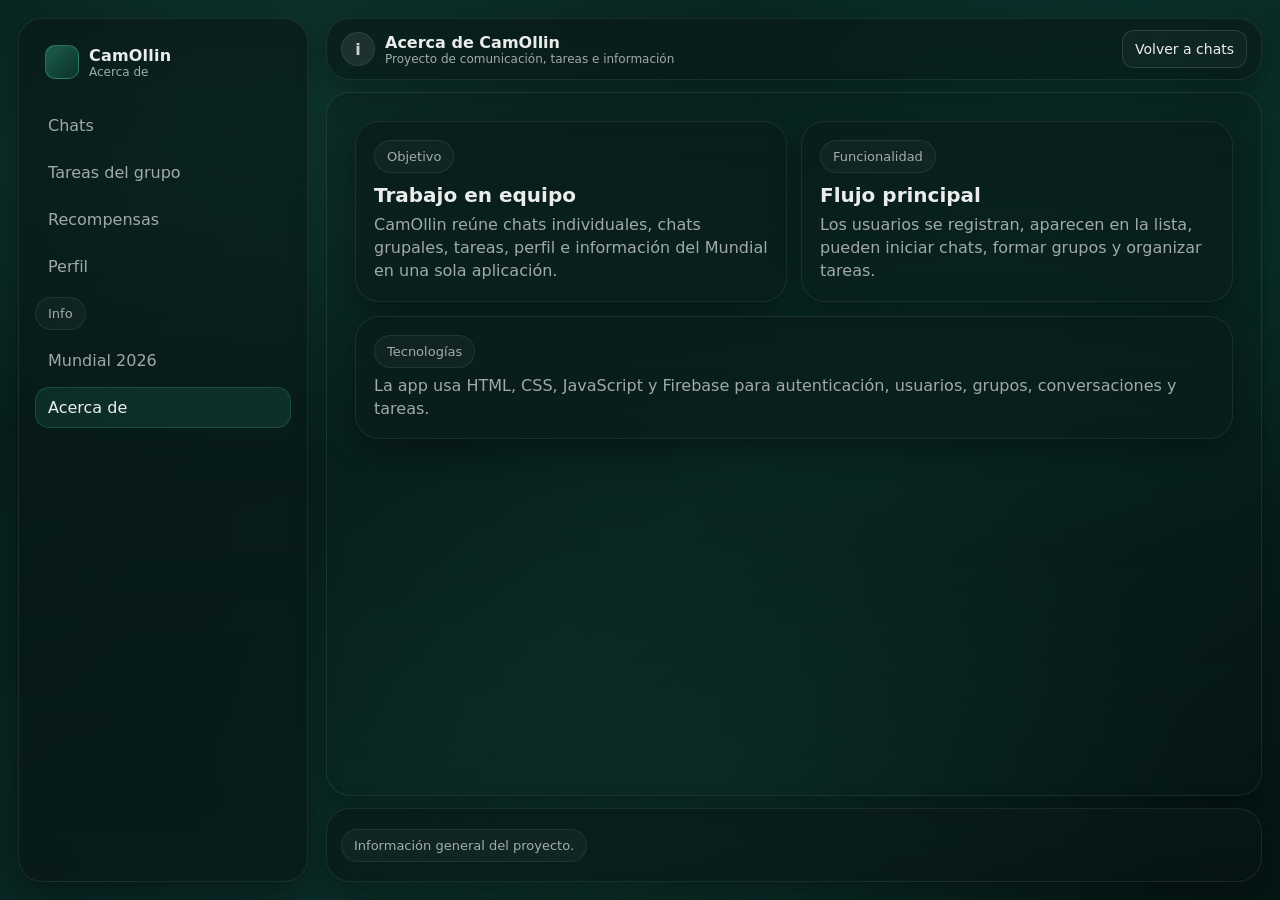
==== acerca-de.html @ 1307e2e8 "cambios y separacion d ventanas" ====
<!doctype html>
<html lang="es">
<head>
  <meta charset="utf-8" />
  <meta name="viewport" content="width=device-width,initial-scale=1" />
  <link rel="stylesheet" href="styles.css" />
  <title>Acerca de</title>
</head>
<body>
<div class="app">
  <aside class="sidebar">
    <div class="brand"><div class="logo"></div><div><b>CamOllin</b><div style="font-size:12px;color:var(--muted);">Acerca de</div></div></div>
    <nav class="nav">
      <a href="dashboard.html">Chats</a>
      <a href="tareas-grupo.html">Tareas del grupo</a>
      <a href="recompensas.html">Recompensas</a>
      <a href="perfil.html">Perfil</a>
    </nav>
    <div class="sideSection">
      <div class="pill">Info</div>
      <nav class="nav">
        <a href="mundial.html">Mundial 2026</a>
        <a class="active" href="acerca-de.html">Acerca de</a>
      </nav>
    </div>
  </aside>

  <main class="main">
    <header class="topbar">
      <div class="left"><div class="avatar">i</div><div><div class="title">Acerca de CamOllin</div><div class="sub">Proyecto de comunicación, tareas e información</div></div></div>
      <div class="right"><a class="btn small" href="dashboard.html">Volver a chats</a></div>
    </header>

    <section class="stage">
      <div class="container">
        <div class="grid2">
          <div class="card pad">
            <div class="pill">Objetivo</div>
            <h2 class="h2" style="margin-top:10px;">Trabajo en equipo</h2>
            <p class="p">CamOllin reúne chats individuales, chats grupales, tareas, perfil e información del Mundial en una sola aplicación.</p>
          </div>
          <div class="card pad">
            <div class="pill">Funcionalidad</div>
            <h2 class="h2" style="margin-top:10px;">Flujo principal</h2>
            <p class="p">Los usuarios se registran, aparecen en la lista, pueden iniciar chats, formar grupos y organizar tareas.</p>
          </div>
        </div>

        <div class="card pad" style="margin-top:14px;">
          <div class="pill">Tecnologías</div>
          <p class="p">La app usa HTML, CSS, JavaScript y Firebase para autenticación, usuarios, grupos, conversaciones y tareas.</p>
        </div>
      </div>
    </section>

    <footer class="composer">
      <div class="pill">Información general del proyecto.</div>
    </footer>
  </main>
</div>
</body>
</html>
---- styles.css ----
:root{
  --bg0:#051a18;
  --bg1:#0a2b26;
  --bg2:#041514;

  --panel:rgba(9, 28, 26, .78);
  --panel2:rgba(9, 28, 26, .62);
  --stroke:rgba(255,255,255,.08);
  --stroke2:rgba(255,255,255,.12);

  --text:rgba(255,255,255,.92);
  --muted:rgba(255,255,255,.62);
  --muted2:rgba(255,255,255,.42);

  --accent:#45d6ad;
  --accent2:#1bbd93;
  --danger:#ff6b6b;
  --warn:#ffd166;

  --shadow:0 18px 50px rgba(0,0,0,.45);
  --shadow2:0 10px 30px rgba(0,0,0,.35);

  --r12:12px;
  --r16:16px;
  --r20:20px;
  --r24:24px;

  --gap:14px;
  --max:1200px;
}

*{box-sizing:border-box}
html,body{height:100%}
body{
  margin:0;
  font-family: ui-sans-serif, system-ui, -apple-system, Segoe UI, Roboto, Arial, "Noto Sans", "Helvetica Neue", sans-serif;
  color:var(--text);
  background:
    radial-gradient(900px 550px at 20% 15%, rgba(69,214,173,.16), transparent 60%),
    radial-gradient(900px 550px at 80% 25%, rgba(27,189,147,.12), transparent 60%),
    radial-gradient(900px 650px at 55% 85%, rgba(69,214,173,.08), transparent 55%),
    linear-gradient(135deg, var(--bg0), var(--bg1) 55%, var(--bg2));
}

a{color:inherit; text-decoration:none}
a:hover{opacity:.95}

.container{max-width:var(--max); margin:0 auto; padding:28px}

.card{
  background:linear-gradient(180deg, var(--panel), var(--panel2));
  border:1px solid var(--stroke);
  border-radius:var(--r24);
  box-shadow:var(--shadow2);
  backdrop-filter: blur(10px);
}
.card.pad{padding:18px}

.pill{
  display:inline-flex; align-items:center; gap:8px;
  padding:8px 12px; border-radius:999px;
  border:1px solid var(--stroke);
  background:rgba(255,255,255,.03);
  color:var(--muted);
  font-size:13px;
}

.h1{font-size:34px; line-height:1.1; margin:0}
.h2{font-size:20px; margin:0}
.p{margin:6px 0 0; color:var(--muted); line-height:1.45}

.btn{
  display:inline-flex; align-items:center; justify-content:center; gap:10px;
  height:44px; padding:0 16px;
  border-radius:14px;
  border:1px solid var(--stroke2);
  background:rgba(255,255,255,.03);
  color:var(--text);
  cursor:pointer;
}
.btn:hover{border-color:rgba(255,255,255,.18)}
.btn.primary{
  background:linear-gradient(135deg, rgba(69,214,173,.22), rgba(27,189,147,.12));
  border-color:rgba(69,214,173,.35);
}
.btn.ghost{background:transparent}
.btn.danger{border-color:rgba(255,107,107,.35); background:rgba(255,107,107,.08)}
.btn.small{height:38px; border-radius:12px; padding:0 12px; font-size:14px}
.btn.disabled{opacity:.45; pointer-events:none}

.input, .select, .textarea{
  width:100%;
  background:rgba(255,255,255,.03);
  border:1px solid var(--stroke);
  border-radius:14px;
  padding:12px 12px;
  color:var(--text);
  outline:none;
}
.textarea{min-height:110px; resize:vertical}
.input:focus,.select:focus,.textarea:focus{
  border-color:rgba(69,214,173,.35);
  box-shadow:0 0 0 4px rgba(69,214,173,.08);
}

.grid2{display:grid; grid-template-columns:1fr 1fr; gap:14px}
.grid3{display:grid; grid-template-columns:repeat(3,1fr); gap:14px}
@media (max-width: 900px){
  .grid2,.grid3{grid-template-columns:1fr}
}

/* ===== App Layout (sidebar + main) ===== */
.app{
  height:100vh;
  display:grid;
  grid-template-columns: 290px 1fr;
  gap:18px;
  padding:18px;
}
@media (max-width: 1000px){
  .app{grid-template-columns:1fr; height:auto; min-height:100vh}
  .main{min-height:72vh}
}

.sidebar{
  padding:16px;
  border-radius:var(--r24);
  background:linear-gradient(180deg, rgba(8,25,23,.72), rgba(6,18,17,.55));
  border:1px solid var(--stroke);
  box-shadow:var(--shadow2);
}
.brand{
  display:flex; align-items:center; gap:10px;
  padding:10px 10px 16px;
}
.logo{
  width:34px; height:34px; border-radius:10px;
  background:linear-gradient(135deg, rgba(69,214,173,.35), rgba(27,189,147,.12));
  border:1px solid rgba(69,214,173,.35);
}
.brand b{letter-spacing:.2px}
.sideSection{margin-top:10px}
.nav{
  display:flex; flex-direction:column; gap:6px;
  margin-top:10px;
}
.nav a{
  display:flex; align-items:center; justify-content:space-between;
  padding:10px 12px;
  border-radius:14px;
  border:1px solid transparent;
  color:var(--muted);
}
.nav a:hover{background:rgba(255,255,255,.03); color:var(--text)}
.nav a.active{
  background:rgba(69,214,173,.10);
  border-color:rgba(69,214,173,.18);
  color:var(--text);
}

.list{
  margin-top:12px;
  display:flex; flex-direction:column; gap:8px;
  max-height:56vh; overflow:auto; padding-right:4px;
}
.list::-webkit-scrollbar{width:8px}
.list::-webkit-scrollbar-thumb{background:rgba(255,255,255,.08); border-radius:999px}
.list.compact{max-height:30vh}
.item{
  display:flex; gap:10px; align-items:center;
  padding:10px;
  border-radius:16px;
  border:1px solid transparent;
  color:var(--muted);
}
.item:hover{background:rgba(255,255,255,.03); color:var(--text)}
.item.active{
  background:rgba(69,214,173,.10);
  border-color:rgba(69,214,173,.18);
  color:var(--text);
}
.avatar{
  width:34px; height:34px; border-radius:999px;
  background:rgba(255,255,255,.08);
  border:1px solid var(--stroke);
  display:grid; place-items:center;
  font-weight:700; color:rgba(255,255,255,.78);
}
.item .meta{font-size:12px; color:var(--muted2)}
.item .name{font-weight:650; color:var(--text); font-size:14px}
.itemText{min-width:0}
.mutedBlock,.emptyState{
  color:var(--muted);
  padding:18px;
  text-align:center;
}
.withStatus{position:relative}
.statusDot{
  width:10px;
  height:10px;
  border-radius:999px;
  background:var(--muted2);
  border:2px solid #08201d;
  position:absolute;
  right:-1px;
  bottom:-1px;
}
.statusDot.online{
  background:var(--accent);
  box-shadow:0 0 0 4px rgba(69,214,173,.12);
}
.stackList{
  margin-top:12px;
  display:grid;
  gap:8px;
  max-height:360px;
  overflow:auto;
}
.checkRow{
  display:flex;
  align-items:center;
  gap:10px;
  padding:10px;
  border:1px solid var(--stroke);
  border-radius:14px;
  color:var(--muted);
}
.checkRow small{color:var(--muted2)}
.item.bordered{
  border:1px solid var(--stroke);
  margin-top:10px;
}
.compactSelect{
  width:auto;
  min-width:180px;
  height:38px;
  padding:0 10px;
}
.videoStage{
  position:relative;
  display:grid;
  place-items:center;
  min-height:0;
}
.remoteVideo{
  width:100%;
  height:100%;
  display:grid;
  place-items:center;
  color:var(--muted);
  background:rgba(0,0,0,.24);
}
.localVideo{
  position:absolute;
  right:18px;
  bottom:18px;
  width:min(260px, 36vw);
  aspect-ratio:16/10;
  object-fit:cover;
  border:1px solid var(--stroke2);
  border-radius:16px;
  background:rgba(255,255,255,.04);
  box-shadow:var(--shadow2);
}
.worldHero{
  min-height:220px;
  display:flex;
  align-items:flex-end;
  background:
    linear-gradient(90deg, rgba(4,21,20,.76), rgba(4,21,20,.22)),
    radial-gradient(700px 260px at 80% 20%, rgba(69,214,173,.24), transparent 60%),
    linear-gradient(135deg, rgba(14,111,84,.72), rgba(8,42,38,.84));
  overflow:hidden;
}

.main{
  display:grid;
  grid-template-rows: 62px 1fr 74px;
  gap:12px;
  min-width:0;
}

.topbar{
  display:flex; align-items:center; justify-content:space-between;
  padding:12px 14px;
  border-radius:var(--r24);
  background:linear-gradient(180deg, rgba(8,25,23,.72), rgba(6,18,17,.55));
  border:1px solid var(--stroke);
  box-shadow:var(--shadow2);
}
.topbar .left{display:flex; align-items:center; gap:10px}
.topbar .title{font-weight:750}
.topbar .sub{font-size:12px; color:var(--muted)}
.topbar .right{display:flex; align-items:center; gap:10px}

.stage{
  border-radius:var(--r24);
  background:linear-gradient(180deg, rgba(8,25,23,.45), rgba(6,18,17,.25));
  border:1px solid var(--stroke);
  box-shadow:var(--shadow2);
  overflow:hidden;
  min-height:0;
}

/* Chat view */
.chatWrap{
  height:100%;
  display:grid;
  grid-template-rows: 1fr;
}
.messages{
  padding:16px;
  overflow:auto;
}
.messages::-webkit-scrollbar{width:8px}
.messages::-webkit-scrollbar-thumb{background:rgba(255,255,255,.08); border-radius:999px}

.msg{
  max-width: 72%;
  margin: 10px 0;
  padding:10px 12px;
  border-radius: 18px;
  border:1px solid var(--stroke);
  background: rgba(12, 34, 32, .75);
}
.msg.mine{
  margin-left:auto;
  background: rgba(28, 89, 68, .82);
  border-color: rgba(69,214,173,.18);
}
.msg.theirs{
  background: var(--bubble, rgba(42,42,42,.86));
  border-color: rgba(255,255,255,.10);
}
.msg.groupMsg.theirs .who{color:rgba(255,255,255,.84)}
.msg .who{font-size:12px; color:rgba(69,214,173,.85); font-weight:650}
.msg .time{font-size:12px; color:var(--muted2); margin-left:8px}
.msg .text{margin-top:6px; color:var(--text); line-height:1.35}
.msg .metaRow{display:flex; align-items:center; justify-content:space-between; gap:10px}

.composer{
  display:flex; align-items:center; gap:10px;
  padding:12px 14px;
  border-radius:var(--r24);
  background:linear-gradient(180deg, rgba(8,25,23,.72), rgba(6,18,17,.55));
  border:1px solid var(--stroke);
  box-shadow:var(--shadow2);
}
.composer .box{
  flex:1;
  display:flex; align-items:center; gap:10px;
  padding:10px 12px;
  border:1px solid var(--stroke);
  border-radius:18px;
  background:rgba(255,255,255,.03);
}
.iconBtn{
  width:36px; height:36px; border-radius:12px;
  border:1px solid var(--stroke);
  background:rgba(255,255,255,.02);
  display:grid; place-items:center;
  cursor:pointer;
}
.iconBtn:hover{border-color:rgba(255,255,255,.18)}
.composer input{
  flex:1;
  border:none;
  background:transparent;
  color:var(--text);
  outline:none;
  font-size:15px;
}
kbd{
  font-size:11px;
  color:var(--muted2);
  border:1px solid var(--stroke);
  border-bottom-color:rgba(255,255,255,.18);
  padding:2px 6px;
  border-radius:8px;
  background:rgba(255,255,255,.02);
}

/* Auth pages */
.auth{
  min-height:100vh;
  display:grid;
  place-items:center;
  padding:28px;
}
.authCard{
  width:min(920px, 100%);
  display:grid;
  grid-template-columns: 1.1fr .9fr;
  gap:16px;
  padding:16px;
}
@media (max-width: 900px){
  .authCard{grid-template-columns:1fr}
}
.hero{
  padding:18px;
  border-radius:var(--r24);
  border:1px solid var(--stroke);
  background:
    radial-gradient(700px 420px at 25% 20%, rgba(69,214,173,.20), transparent 60%),
    radial-gradient(700px 520px at 80% 70%, rgba(27,189,147,.12), transparent 60%),
    rgba(255,255,255,.02);
}
.form{
  padding:18px;
  border-radius:var(--r24);
  border:1px solid var(--stroke);
  background:rgba(255,255,255,.02);
}
.form .row{display:grid; grid-template-columns:1fr 1fr; gap:12px}
@media (max-width: 900px){ .form .row{grid-template-columns:1fr} }
.help{font-size:13px; color:var(--muted); margin-top:10px}
.smallLinks{display:flex; gap:10px; flex-wrap:wrap; margin-top:10px}
.badgeDot{
  width:8px; height:8px; border-radius:999px;
  background:var(--accent);
  box-shadow:0 0 0 4px rgba(69,214,173,.10);
}
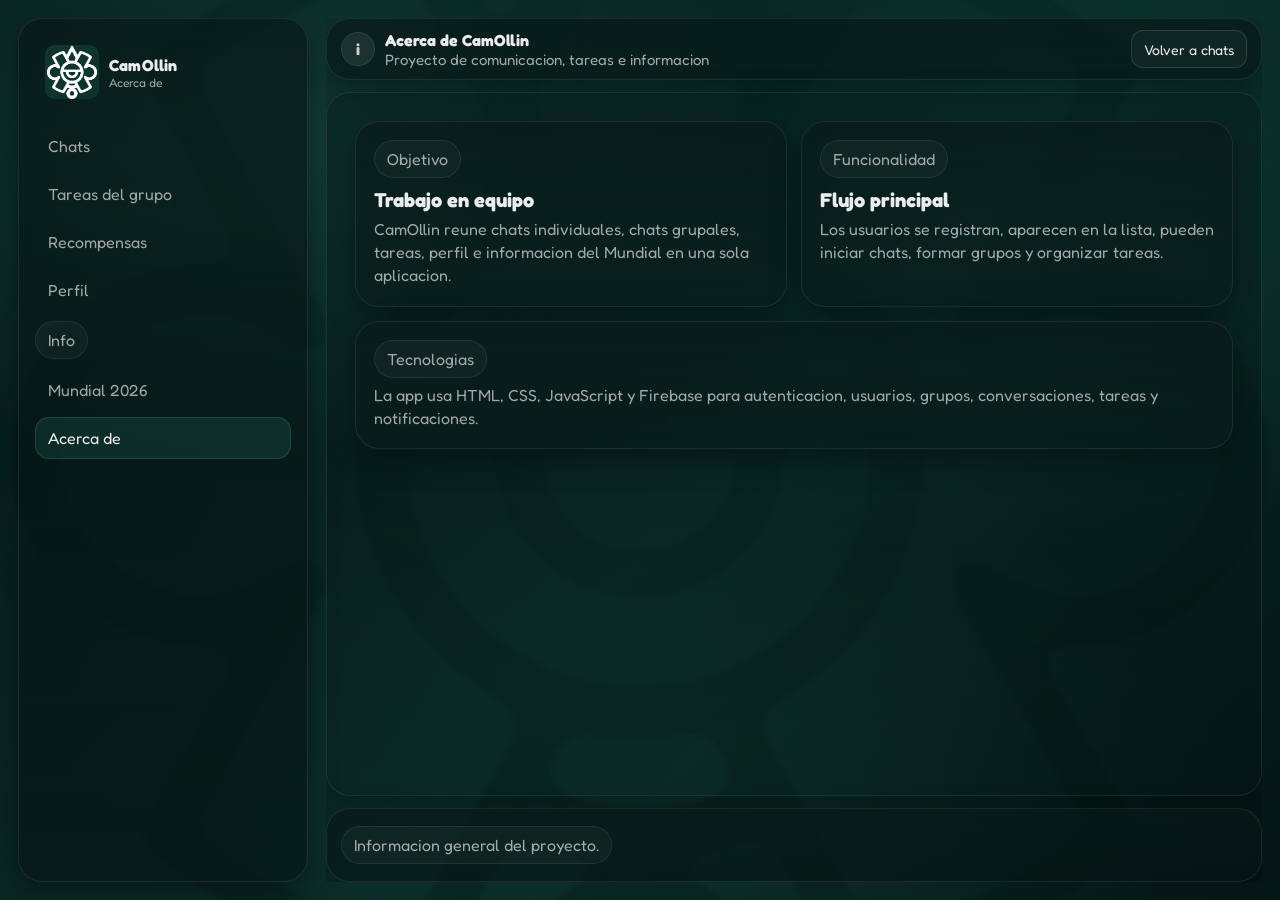
==== commit 59d94ccf: "notificaciones" ====
--- a/acerca-de.html
+++ b/acerca-de.html
@@ -27,17 +27,17 @@
 
   <main class="main">
     <header class="topbar">
-      <div class="left"><div class="avatar">i</div><div><div class="title">Acerca de CamOllin</div><div class="sub">Proyecto de comunicación, tareas e información</div></div></div>
+      <div class="left"><div class="avatar">i</div><div><div class="title">Acerca de CamOllin</div><div class="sub">Proyecto de comunicacion, tareas e informacion</div></div></div>
       <div class="right"><a class="btn small" href="dashboard.html">Volver a chats</a></div>
     </header>
 
-    <section class="stage">
+    <section class="stage scrollStage">
       <div class="container">
         <div class="grid2">
           <div class="card pad">
             <div class="pill">Objetivo</div>
             <h2 class="h2" style="margin-top:10px;">Trabajo en equipo</h2>
-            <p class="p">CamOllin reúne chats individuales, chats grupales, tareas, perfil e información del Mundial en una sola aplicación.</p>
+            <p class="p">CamOllin reune chats individuales, chats grupales, tareas, perfil e informacion del Mundial en una sola aplicacion.</p>
           </div>
           <div class="card pad">
             <div class="pill">Funcionalidad</div>
@@ -47,14 +47,14 @@
         </div>
 
         <div class="card pad" style="margin-top:14px;">
-          <div class="pill">Tecnologías</div>
-          <p class="p">La app usa HTML, CSS, JavaScript y Firebase para autenticación, usuarios, grupos, conversaciones y tareas.</p>
+          <div class="pill">Tecnologias</div>
+          <p class="p">La app usa HTML, CSS, JavaScript y Firebase para autenticacion, usuarios, grupos, conversaciones, tareas y notificaciones.</p>
         </div>
       </div>
     </section>
 
     <footer class="composer">
-      <div class="pill">Información general del proyecto.</div>
+      <div class="pill">Informacion general del proyecto.</div>
     </footer>
   </main>
 </div>
--- a/styles.css
+++ b/styles.css
@@ -1,3 +1,5 @@
+@import url("https://fonts.googleapis.com/css2?family=Fredoka:wght@300;350;400&display=swap");
+
 :root{
   --bg0:#051a18;
   --bg1:#0a2b26;
@@ -29,18 +31,43 @@
   --max:1200px;
 }
 
+.hidden{
+  display:none !important;
+}
+
 *{box-sizing:border-box}
-html,body{height:100%}
+html{min-height:100%}
 body{
+  height:100%;
+  min-height:100%;
   margin:0;
-  font-family: ui-sans-serif, system-ui, -apple-system, Segoe UI, Roboto, Arial, "Noto Sans", "Helvetica Neue", sans-serif;
+  font-family: "Fredoka", ui-sans-serif, system-ui, -apple-system, Segoe UI, Roboto, Arial, "Noto Sans", "Helvetica Neue", sans-serif;
   color:var(--text);
+  position: relative;
+  min-height: 100vh;
   background:
     radial-gradient(900px 550px at 20% 15%, rgba(69,214,173,.16), transparent 60%),
     radial-gradient(900px 550px at 80% 25%, rgba(27,189,147,.12), transparent 60%),
     radial-gradient(900px 650px at 55% 85%, rgba(69,214,173,.08), transparent 55%),
     linear-gradient(135deg, var(--bg0), var(--bg1) 55%, var(--bg2));
-}
+  overflow:hidden;
+}
+
+body::before {
+  content: "";
+  position: absolute;
+  inset: 0;
+  z-index: -1;
+  background: url("./Recursos/logo_fondo.png") center center / 100% auto no-repeat;
+  opacity: .2;
+  pointer-events: none;
+}
+
+.titulo_logo{
+  font-size:20px;
+  letter-spacing:0.2px;
+}
+
 
 a{color:inherit; text-decoration:none}
 a:hover{opacity:.95}
@@ -62,7 +89,7 @@
   border:1px solid var(--stroke);
   background:rgba(255,255,255,.03);
   color:var(--muted);
-  font-size:13px;
+  font-size:16px;
 }
 
 .h1{font-size:34px; line-height:1.1; margin:0}
@@ -111,32 +138,44 @@
 
 /* ===== App Layout (sidebar + main) ===== */
 .app{
-  height:100vh;
+  height:100dvh;
+  min-height:0;
   display:grid;
   grid-template-columns: 290px 1fr;
   gap:18px;
   padding:18px;
-}
-@media (max-width: 1000px){
-  .app{grid-template-columns:1fr; height:auto; min-height:100vh}
+  overflow:hidden;
+}
+@media (max-width: 1200px){
+  .app{grid-template-columns:1fr; min-height:100vh; height:auto; overflow:visible}
   .main{min-height:72vh}
 }
 
 .sidebar{
+  height:100%;
+  min-height:0;
+  overflow-y:auto;
+  overflow-x:hidden;
+  overscroll-behavior:contain;
   padding:16px;
   border-radius:var(--r24);
   background:linear-gradient(180deg, rgba(8,25,23,.72), rgba(6,18,17,.55));
   border:1px solid var(--stroke);
   box-shadow:var(--shadow2);
 }
+.sidebar::-webkit-scrollbar{width:8px}
+.sidebar::-webkit-scrollbar-thumb{background:rgba(255,255,255,.10); border-radius:999px}
 .brand{
   display:flex; align-items:center; gap:10px;
   padding:10px 10px 16px;
 }
 .logo{
-  width:34px; height:34px; border-radius:10px;
-  background:linear-gradient(135deg, rgba(69,214,173,.35), rgba(27,189,147,.12));
-  border:1px solid rgba(69,214,173,.35);
+  width:54px; height:54px; border-radius:10px;
+  background:
+    url("./Recursos/logo.png") center/contain no-repeat,
+    linear-gradient(135deg, rgba(69, 214, 173, 0.137), rgba(27,189,147,.12));
+  
+  overflow:hidden;
 }
 .brand b{letter-spacing:.2px}
 .sideSection{margin-top:10px}
@@ -166,6 +205,8 @@
 .list::-webkit-scrollbar{width:8px}
 .list::-webkit-scrollbar-thumb{background:rgba(255,255,255,.08); border-radius:999px}
 .list.compact{max-height:30vh}
+#contactsList{max-height:clamp(190px, 34vh, 330px)}
+#groupsList{max-height:clamp(110px, 18vh, 170px)}
 .item{
   display:flex; gap:10px; align-items:center;
   padding:10px;
@@ -185,7 +226,9 @@
   border:1px solid var(--stroke);
   display:grid; place-items:center;
   font-weight:700; color:rgba(255,255,255,.78);
-}
+  overflow:hidden;
+}
+.avatar img{width:100%; height:100%; object-fit:cover; display:block}
 .item .meta{font-size:12px; color:var(--muted2)}
 .item .name{font-weight:650; color:var(--text); font-size:14px}
 .itemText{min-width:0}
@@ -229,6 +272,46 @@
 .item.bordered{
   border:1px solid var(--stroke);
   margin-top:10px;
+}
+.notificationHeader{
+  display:flex;
+  align-items:flex-start;
+  justify-content:space-between;
+  gap:12px;
+  flex-wrap:wrap;
+  margin-bottom:14px;
+}
+.notificationsList{
+  display:grid;
+  gap:10px;
+  max-height:calc(100dvh - 260px);
+  overflow-y:auto;
+  padding-right:4px;
+}
+.notificationsList::-webkit-scrollbar{width:8px}
+.notificationsList::-webkit-scrollbar-thumb{background:rgba(255,255,255,.12); border-radius:999px}
+.notificationItem{
+  display:flex;
+  align-items:center;
+  gap:12px;
+  padding:12px;
+  border-radius:18px;
+  border:1px solid rgba(255,255,255,.09);
+  background:
+    linear-gradient(135deg, rgba(0,255,204,.08), transparent 42%),
+    rgba(255,255,255,.035);
+}
+.notificationAvatar{
+  flex:0 0 auto;
+  background:linear-gradient(135deg, rgba(69,214,173,.28), rgba(241,200,75,.18));
+}
+.notificationBody{
+  min-width:0;
+  flex:1;
+}
+.notificationDate{
+  flex:0 0 auto;
+  text-align:right;
 }
 .compactSelect{
   width:auto;
@@ -264,20 +347,327 @@
 }
 .worldHero{
   min-height:220px;
+  position:relative;
   display:flex;
-  align-items:flex-end;
+  align-items:center;
+  justify-content:space-between;
+  gap:28px;
+  padding:28px;
+  border:1px solid rgba(255,255,255,.12);
+  border-radius:var(--r24);
   background:
     linear-gradient(90deg, rgba(4,21,20,.76), rgba(4,21,20,.22)),
     radial-gradient(700px 260px at 80% 20%, rgba(69,214,173,.24), transparent 60%),
     linear-gradient(135deg, rgba(14,111,84,.72), rgba(8,42,38,.84));
   overflow:hidden;
 }
+.worldHero::before{
+  content:"";
+  position:absolute;
+  inset:auto -70px -120px auto;
+  width:360px;
+  height:360px;
+  border-radius:50%;
+  background:radial-gradient(circle, rgba(255,255,255,.14), transparent 62%);
+  pointer-events:none;
+}
+.worldHero::after{
+  content:"";
+  position:absolute;
+  right:150px;
+  bottom:24px;
+  width:250px;
+  height:112px;
+  border:2px solid rgba(255,255,255,.16);
+  border-radius:22px;
+  background:
+    linear-gradient(90deg, transparent 49%, rgba(255,255,255,.14) 49% 51%, transparent 51%),
+    radial-gradient(circle at 50% 50%, transparent 0 19%, rgba(255,255,255,.14) 20% 21%, transparent 22%),
+    repeating-linear-gradient(90deg, rgba(255,255,255,.05) 0 18px, transparent 18px 36px);
+  opacity:.75;
+  transform:rotate(-7deg);
+  pointer-events:none;
+}
+.worldPage{
+  display:grid;
+  gap:14px;
+  padding-bottom:18px;
+}
+.worldHeroText{
+  position:relative;
+  z-index:1;
+  max-width:760px;
+}
+.worldHeroText .h1{
+  max-width:680px;
+  margin-top:16px;
+}
+.flagOrbit{
+  display:flex;
+  flex-wrap:wrap;
+  gap:10px;
+  margin-top:18px;
+}
+.flag{
+  width:48px;
+  height:48px;
+  display:grid;
+  place-items:center;
+  border-radius:50%;
+  color:#fff;
+  font-size:12px;
+  font-weight:800;
+  border:2px solid rgba(255,255,255,.44);
+  box-shadow:0 12px 22px rgba(0,0,0,.22);
+}
+.flag.mx{background:linear-gradient(90deg,#128b54 0 33%,#f8f8f8 33% 66%,#c83a32 66%)}
+.flag.us{background:linear-gradient(180deg,#c83a32 0 18%,#fff 18% 36%,#c83a32 36% 54%,#fff 54% 72%,#234a9b 72%)}
+.flag.ca{background:linear-gradient(90deg,#d42431 0 28%,#fff 28% 72%,#d42431 72%)}
+.flag.br{background:radial-gradient(circle,#2049a8 0 28%,#f3d83d 29% 47%,#239b56 48%)}
+.flag.ar{background:linear-gradient(180deg,#7dc9f2 0 33%,#fff 33% 66%,#7dc9f2 66%)}
+.flag.es{background:linear-gradient(180deg,#c31f26 0 25%,#f5c43d 25% 75%,#c31f26 75%)}
+.flag.za{background:linear-gradient(135deg,#151515 0 28%,#f2d13d 28% 36%,#168249 36% 64%,#fff 64% 72%,#d0293a 72%)}
+.flag.kr{background:radial-gradient(circle at 55% 45%,#d7353a 0 18%,#234a9b 19% 34%,#fff 35%)}
+.worldBall{
+  position:relative;
+  z-index:1;
+  flex:0 0 170px;
+  width:170px;
+  height:170px;
+  border-radius:50%;
+  background:
+    radial-gradient(circle at 35% 32%, rgba(255,255,255,.95) 0 18%, transparent 19%),
+    radial-gradient(circle at 70% 58%, rgba(255,255,255,.9) 0 15%, transparent 16%),
+    radial-gradient(circle at 52% 52%, #f7f7f1 0 61%, #d7ddd6 62% 100%);
+  box-shadow:0 22px 42px rgba(0,0,0,.32);
+}
+.worldBall span,
+.worldBall::after{
+  content:"";
+  position:absolute;
+  inset:34px;
+  border-radius:44% 56% 42% 58%;
+  border:10px solid #073c35;
+  transform:rotate(28deg);
+}
+.worldBall::after{
+  inset:57px;
+  border-width:8px;
+  transform:rotate(-22deg);
+}
+.worldStats{
+  display:grid;
+  grid-template-columns:repeat(3, minmax(0,1fr));
+  gap:14px;
+}
+.worldStats .card,
+.worldSplit .card,
+.timeline div,
+.curiousGrid div{
+  position:relative;
+  overflow:hidden;
+}
+.worldStats .card::before,
+.worldSplit .card::before,
+.timeline div::before,
+.curiousGrid div::before{
+  content:"";
+  position:absolute;
+  inset:0 auto 0 0;
+  width:6px;
+  background:var(--worldStripe, var(--accent));
+  box-shadow:0 0 24px var(--worldGlow, rgba(0,255,204,.18));
+}
+.worldStats .card:nth-child(1){--worldStripe:#13b768; --worldGlow:rgba(19,183,104,.24)}
+.worldStats .card:nth-child(2){--worldStripe:#f1c84b; --worldGlow:rgba(241,200,75,.24)}
+.worldStats .card:nth-child(3){--worldStripe:#d94442; --worldGlow:rgba(217,68,66,.24)}
+.worldSplit{
+  display:grid;
+  grid-template-columns:1.05fr .95fr;
+  gap:14px;
+}
+.matchList{
+  display:grid;
+  gap:10px;
+  margin-top:12px;
+}
+.matchRow{
+  position:relative;
+  display:grid;
+  gap:4px;
+  padding:12px 12px 12px 42px;
+  border-radius:16px;
+  background:
+    linear-gradient(135deg, rgba(0,255,204,.06), transparent 46%),
+    rgba(255,255,255,.045);
+  border:1px solid rgba(255,255,255,.08);
+}
+.matchRow::before{
+  content:"";
+  position:absolute;
+  left:13px;
+  top:50%;
+  width:18px;
+  height:18px;
+  border-radius:50%;
+  transform:translateY(-50%);
+  background:
+    radial-gradient(circle at 35% 35%, #fff 0 17%, transparent 18%),
+    radial-gradient(circle at 67% 67%, #fff 0 14%, transparent 15%),
+    radial-gradient(circle, #e8efe9 0 62%, #0c3a33 63% 68%, #e8efe9 69%);
+  box-shadow:0 0 0 3px rgba(255,255,255,.08);
+}
+.matchRow span,
+.matchRow small{
+  color:var(--muted);
+  font-size:13px;
+}
+.hostMap{
+  display:grid;
+  gap:12px;
+  margin-top:12px;
+}
+.hostMap div{
+  position:relative;
+  overflow:hidden;
+  display:grid;
+  gap:7px;
+  padding:13px 13px 13px 48px;
+  border-radius:18px;
+  background:linear-gradient(135deg, rgba(0,255,204,.08), rgba(255,255,255,.035));
+  border:1px solid rgba(255,255,255,.08);
+}
+.hostMap div::before{
+  content:"";
+  position:absolute;
+  left:14px;
+  top:15px;
+  width:22px;
+  height:22px;
+  border-radius:50%;
+  border:2px solid rgba(255,255,255,.38);
+  box-shadow:0 10px 16px rgba(0,0,0,.18);
+}
+.hostMap div:nth-child(1)::before{background:linear-gradient(90deg,#d42431 0 30%,#fff 30% 70%,#d42431 70%)}
+.hostMap div:nth-child(2)::before{background:linear-gradient(90deg,#128b54 0 33%,#fff 33% 66%,#c83a32 66%)}
+.hostMap div:nth-child(3)::before{background:linear-gradient(180deg,#c83a32 0 17%,#fff 17% 34%,#c83a32 34% 51%,#fff 51% 68%,#234a9b 68%)}
+.hostMap span{
+  color:var(--muted);
+  font-size:14px;
+}
+.timeline{
+  display:grid;
+  grid-template-columns:repeat(5, minmax(0,1fr));
+  gap:12px;
+  margin-top:14px;
+}
+.timeline div,
+.curiousGrid div{
+  display:grid;
+  gap:8px;
+  padding:14px;
+  border-radius:18px;
+  background:rgba(255,255,255,.04);
+  border:1px solid rgba(255,255,255,.08);
+}
+.timeline div:nth-child(1){--worldStripe:#f1c84b}
+.timeline div:nth-child(2){--worldStripe:#13b768}
+.timeline div:nth-child(3){--worldStripe:#d94442}
+.timeline div:nth-child(4){--worldStripe:#3e7ad9}
+.timeline div:nth-child(5){--worldStripe:#00ffcc}
+.curiousGrid div:nth-child(1){--worldStripe:#13b768}
+.curiousGrid div:nth-child(2){--worldStripe:#f1c84b}
+.curiousGrid div:nth-child(3){--worldStripe:#d94442}
+.curiousGrid div:nth-child(4){--worldStripe:#3e7ad9}
+.timeline b{
+  color:var(--accent);
+  font-size:22px;
+}
+.timeline span{
+  color:var(--muted);
+  line-height:1.35;
+}
+.curiousGrid{
+  display:grid;
+  grid-template-columns:repeat(2, minmax(0,1fr));
+  gap:12px;
+  margin-top:14px;
+}
+.mascotInfo{
+  overflow:hidden;
+}
+.mascotLine{
+  display:flex;
+  flex-wrap:wrap;
+  gap:12px;
+  margin:16px 0;
+}
+.mascotVector{
+  width:112px;
+  min-height:138px;
+  display:grid;
+  justify-items:center;
+  gap:8px;
+  padding:10px;
+  border-radius:20px;
+  background:rgba(255,255,255,.045);
+  border:1px solid rgba(255,255,255,.08);
+}
+.mascotVector span{
+  position:relative;
+  width:72px;
+  height:86px;
+  border-radius:48% 48% 42% 42%;
+  background:var(--mascot);
+  box-shadow:inset -10px -14px 0 rgba(0,0,0,.16), 0 14px 20px rgba(0,0,0,.18);
+}
+.mascotVector span::before,
+.mascotVector span::after{
+  content:"";
+  position:absolute;
+  background:#fff;
+}
+.mascotVector span::before{
+  width:15px;
+  height:15px;
+  left:17px;
+  top:26px;
+  border-radius:50%;
+  box-shadow:24px 0 0 #fff;
+}
+.mascotVector span::after{
+  width:30px;
+  height:13px;
+  left:21px;
+  top:55px;
+  border-bottom:3px solid #fff;
+  border-radius:0 0 22px 22px;
+  background:transparent;
+}
+.maple{--mascot:#dd3f34}
+.zayu{--mascot:#f0b529}
+.clutch{--mascot:#3e7ad9}
+.useIdeas{
+  display:flex;
+  flex-wrap:wrap;
+  gap:10px;
+  margin-top:14px;
+}
+.useIdeas span{
+  padding:10px 13px;
+  border-radius:999px;
+  color:#e9fffb;
+  background:rgba(0,255,204,.09);
+  border:1px solid rgba(0,255,204,.16);
+}
 
 .main{
   display:grid;
   grid-template-rows: 62px 1fr 74px;
   gap:12px;
   min-width:0;
+  min-height:0;
+  overflow:hidden;
 }
 
 .topbar{
@@ -290,8 +680,170 @@
 }
 .topbar .left{display:flex; align-items:center; gap:10px}
 .topbar .title{font-weight:750}
-.topbar .sub{font-size:12px; color:var(--muted)}
+.topbar .sub{font-size:15px; color:var(--muted)}
 .topbar .right{display:flex; align-items:center; gap:10px}
+
+
+/* Floating incoming call dialog */
+.incomingCall {
+  position: fixed;
+  top: 50%;
+  left: 50%;
+  transform: translate(-50%, -50%);
+  z-index: 10000;
+  min-width: 320px;
+  max-width: 90vw;
+  display: flex;
+  flex-direction: column;
+  align-items: center;
+  justify-content: center;
+  gap: 18px;
+  padding: 28px 24px;
+  border-radius: 22px;
+  border: 1.5px solid rgba(69,214,173,.22);
+  background: linear-gradient(180deg, rgba(9,28,26,.97), rgba(6,18,17,.93));
+  box-shadow: 0 8px 40px rgba(0,0,0,.45);
+  font-size: 18px;
+  text-align: center;
+}
+
+.incomingCall.hidden{display:none !important;}
+
+.callActions{display:flex; gap:10px; flex-wrap:wrap;}
+
+.callOverlay{
+  position:fixed;
+  inset:0;
+  z-index:9999;
+  display:grid;
+  place-items:center;
+  padding:20px;
+  background:rgba(0,0,0,.7);
+}
+
+.callOverlay.hidden{display:none;}
+
+.callPanel{
+  width:min(1100px,100%);
+  max-height:calc(100vh - 40px);
+  overflow-y:auto;
+  overflow-x:hidden;
+  display:grid;
+  gap:18px;
+  background:linear-gradient(180deg, rgba(8,25,23,.96), rgba(6,18,17,.96));
+  border:1px solid var(--stroke);
+  border-radius:24px;
+  box-shadow:var(--shadow);
+  padding:22px;
+}
+
+/* Responsive call panel for landscape orientation */
+@media (max-height: 700px) and (orientation: landscape){
+  .callPanel{
+    max-height:calc(100vh - 20px);
+    padding:14px;
+    gap:12px;
+    overflow-y:auto;
+  }
+  
+  .callHeader{
+    gap:10px;
+    min-height:0;
+    flex-shrink:0;
+  }
+  
+  .callGrid{
+    gap:10px;
+    min-height:0;
+    flex-shrink:1;
+  }
+  
+  .callBox{
+    padding:10px;
+    gap:8px;
+    min-height:0;
+  }
+  
+  .callVideo{
+    min-height:0;
+    max-height:240px;
+    aspect-ratio:16/9;
+    border-radius:12px;
+  }
+  
+  .callBoxLabel{
+    font-size:12px;
+  }
+  
+  .callControls{
+    gap:8px;
+    flex-wrap:wrap;
+    flex-shrink:0;
+  }
+  
+  .callStateLabel{
+    font-size:12px;
+    margin-left:auto;
+  }
+}
+
+.callHeader{
+  display:flex;
+  align-items:center;
+  justify-content:space-between;
+  gap:16px;
+}
+
+.callGrid{
+  display:grid;
+  grid-template-columns:1fr 1fr;
+  gap:16px;
+}
+
+.callBox{
+  border:1px solid rgba(255,255,255,.08);
+  border-radius:20px;
+  padding:14px;
+  display:grid;
+  gap:12px;
+  background:rgba(255,255,255,.03);
+}
+
+.callBoxLabel{
+  color:var(--muted);
+  font-size:14px;
+}
+
+.callVideo{
+  width:100%;
+  aspect-ratio:16/9;
+  background:#000;
+  border-radius:18px;
+  object-fit:cover;
+}
+
+/* Mirror local video horizontally */
+#callLocalVideo {
+  transform: scaleX(-1);
+}
+
+.callControls{
+  display:flex;
+  align-items:center;
+  justify-content:space-between;
+  gap:12px;
+  flex-wrap:wrap;
+}
+
+.callStateLabel{
+  color:var(--muted);
+  font-size:14px;
+  margin-left:auto;
+}
+
+@media (max-width: 900px){
+  .callGrid{grid-template-columns:1fr;}
+}
 
 .stage{
   border-radius:var(--r24);
@@ -301,42 +853,155 @@
   overflow:hidden;
   min-height:0;
 }
+.stage.scrollStage{
+  overflow-y:auto;
+  overflow-x:hidden;
+  overscroll-behavior:contain;
+}
+.stage.scrollStage::-webkit-scrollbar{width:10px}
+.stage.scrollStage::-webkit-scrollbar-thumb{background:rgba(255,255,255,.12); border-radius:999px}
 
 /* Chat view */
 .chatWrap{
   height:100%;
   display:grid;
   grid-template-rows: 1fr;
+  min-height:0;
 }
 .messages{
+  height:auto;
   padding:16px;
-  overflow:auto;
-}
-.messages::-webkit-scrollbar{width:8px}
-.messages::-webkit-scrollbar-thumb{background:rgba(255,255,255,.08); border-radius:999px}
+  padding-right:4px;
+  overflow-y:auto;
+  display:flex;
+  flex-direction:column;
+  gap:6px;
+  min-height:0;
+}
+.messages::-webkit-scrollbar{width:12px}
+.messages::-webkit-scrollbar-track{background:rgba(255,255,255,.02); border-radius:999px}
+.messages::-webkit-scrollbar-thumb{background:rgba(255,255,255,.2); border-radius:999px}
+.messages::-webkit-scrollbar-thumb:hover{background:rgba(255,255,255,.3)}
 
 .msg{
-  max-width: 72%;
-  margin: 10px 0;
-  padding:10px 12px;
-  border-radius: 18px;
-  border:1px solid var(--stroke);
-  background: rgba(12, 34, 32, .75);
+  width:fit-content;
+  max-width:75%;
+  margin:0;
+  padding:10px 14px;
+  border-radius:18px;
+  border:1px solid var(--stroke);
+  background:rgba(12, 34, 32, .75);
+  word-break:break-word;
+  overflow-wrap:break-word;
+  word-wrap:break-word;
 }
 .msg.mine{
   margin-left:auto;
-  background: rgba(28, 89, 68, .82);
-  border-color: rgba(69,214,173,.18);
+  background:#0F4D39;
+  border-color:rgba(69,214,173,.18);
 }
 .msg.theirs{
-  background: var(--bubble, rgba(42,42,42,.86));
-  border-color: rgba(255,255,255,.10);
+  background:#2D6E5D;
+  border-color:rgba(255,255,255,.10);
 }
 .msg.groupMsg.theirs .who{color:rgba(255,255,255,.84)}
+.msgAvatar{
+  width:26px;
+  height:26px;
+  border-radius:999px;
+  overflow:hidden;
+  border:1px solid rgba(255,255,255,.16);
+  background:rgba(255,255,255,.10);
+  display:grid;
+  place-items:center;
+  font-size:11px;
+  font-weight:700;
+  margin-bottom:6px;
+}
+.msgAvatar img{
+  width:100%;
+  height:100%;
+  object-fit:cover;
+}
 .msg .who{font-size:12px; color:rgba(69,214,173,.85); font-weight:650}
 .msg .time{font-size:12px; color:var(--muted2); margin-left:8px}
-.msg .text{margin-top:6px; color:var(--text); line-height:1.35}
+.msg .text{
+  margin-top:6px;
+  color:var(--text);
+  line-height:1.4;
+  word-break:break-word;
+  overflow-wrap:break-word;
+  white-space:pre-wrap;
+}
 .msg .metaRow{display:flex; align-items:center; justify-content:space-between; gap:10px}
+
+.attachmentMessage{
+  margin-top:8px;
+}
+
+.attachmentLink{
+  display:flex;
+  align-items:center;
+  gap:10px;
+  padding:10px 12px;
+  background:rgba(69,214,173,.08);
+  border:1px solid rgba(69,214,173,.18);
+  border-radius:12px;
+  text-decoration:none;
+  color:var(--text);
+  transition:all 0.2s ease;
+}
+
+.attachmentLink:hover{
+  background:rgba(69,214,173,.15);
+  border-color:rgba(69,214,173,.35);
+  transform:translateY(-2px);
+}
+
+.attachmentIcon{
+  font-size:24px;
+  flex-shrink:0;
+}
+
+.attachmentDetails{
+  min-width:0;
+  flex:1;
+}
+
+.attachmentFileName{
+  font-size:13px;
+  color:var(--text);
+  font-weight:500;
+  overflow:hidden;
+  text-overflow:ellipsis;
+  white-space:nowrap;
+}
+
+.attachmentFileSize{
+  font-size:11px;
+  color:var(--muted2);
+  margin-top:2px;
+}
+
+/* Image preview in messages */
+.imagePreview {
+  margin-top:8px;
+  max-width:280px;
+  border-radius:12px;
+  overflow:hidden;
+  border:1px solid var(--stroke);
+  display:block;
+}
+.imagePreview img {
+  width:100%;
+  height:auto;
+  display:block;
+  cursor:pointer;
+  transition:opacity 0.2s ease;
+}
+.imagePreview img:hover {
+  opacity:0.85;
+}
 
 .composer{
   display:flex; align-items:center; gap:10px;
@@ -360,8 +1025,92 @@
   background:rgba(255,255,255,.02);
   display:grid; place-items:center;
   cursor:pointer;
+  flex-shrink:0;
+  font-size:18px;
+  font-weight:bold;
 }
 .iconBtn:hover{border-color:rgba(255,255,255,.18)}
+
+/* Attachment preview styles */
+.attachmentPreview{
+  padding:8px 12px;
+  border-radius:12px;
+  background:rgba(69,214,173,.08);
+  border:1px solid rgba(69,214,173,.18);
+  display:flex;
+  align-items:center;
+  gap:12px;
+  animation:slideIn 0.2s ease-out;
+}
+
+.attachmentPreview.hidden{
+  display:none !important;
+}
+
+@keyframes slideIn {
+  from {
+    opacity:0;
+    transform:translateY(-10px);
+  }
+  to {
+    opacity:1;
+    transform:translateY(0);
+  }
+}
+
+.attachmentItem{
+  display:flex;
+  align-items:center;
+  gap:10px;
+  flex:1;
+  min-width:0;
+}
+
+.attachmentIcon{
+  font-size:20px;
+  flex-shrink:0;
+}
+
+.attachmentInfo{
+  min-width:0;
+  flex:1;
+}
+
+.attachmentName{
+  font-size:13px;
+  color:var(--text);
+  font-weight:500;
+  overflow:hidden;
+  text-overflow:ellipsis;
+  white-space:nowrap;
+}
+
+.attachmentSize{
+  font-size:11px;
+  color:var(--muted2);
+  margin-top:2px;
+}
+
+.clearAttachmentBtn{
+  width:24px;
+  height:24px;
+  border-radius:50%;
+  border:none;
+  background:rgba(255,107,107,.15);
+  color:var(--danger);
+  cursor:pointer;
+  display:grid;
+  place-items:center;
+  flex-shrink:0;
+  font-size:14px;
+  font-weight:bold;
+  transition:all 0.2s ease;
+}
+
+.clearAttachmentBtn:hover{
+  background:rgba(255,107,107,.25);
+  transform:scale(1.1);
+}
 .composer input{
   flex:1;
   border:none;
@@ -421,3 +1170,394 @@
   background:var(--accent);
   box-shadow:0 0 0 4px rgba(69,214,173,.10);
 }
+
+.profilePhotoPanel{
+  margin-top:14px;
+  display:grid;
+  place-items:center;
+  gap:12px;
+}
+.profilePhotoFrame{
+  width:min(360px, 100%);
+  aspect-ratio:1;
+  border-radius:28px;
+  border:1px solid var(--stroke2);
+  background:rgba(255,255,255,.05);
+  display:grid;
+  place-items:center;
+  overflow:hidden;
+  box-shadow:var(--shadow2);
+}
+.profilePhotoFrame img{
+  width:100%;
+  height:100%;
+  object-fit:cover;
+  display:none;
+}
+.profilePhotoFrame.hasPhoto img{display:block}
+.profilePhotoFrame.hasPhoto .profilePhotoFallback{display:none}
+.profilePhotoFallback{
+  width:42%;
+  aspect-ratio:1;
+  border-radius:999px;
+  background:rgba(69,214,173,.16);
+  display:grid;
+  place-items:center;
+  font-size:44px;
+  color:var(--accent);
+}
+.photoActions{
+  display:flex;
+  gap:10px;
+  flex-wrap:wrap;
+  justify-content:center;
+}
+.srInput{
+  position:absolute;
+  width:1px;
+  height:1px;
+  opacity:0;
+  pointer-events:none;
+}
+
+@media (max-width: 720px){
+  :root{
+    --r24:18px;
+    --r20:16px;
+    --r16:14px;
+  }
+
+  html,body{
+    min-height:100%;
+    height:auto;
+  }
+
+  body{
+    overflow:auto;
+    background:
+      radial-gradient(600px 420px at 18% 0%, rgba(69,214,173,.14), transparent 58%),
+      linear-gradient(135deg, var(--bg0), var(--bg1) 58%, var(--bg2));
+  }
+
+  .app{
+    min-height:100svh;
+    height:auto;
+    grid-template-columns:1fr;
+    gap:10px;
+    padding:10px;
+  }
+
+  .sidebar{
+    padding:12px;
+    border-radius:18px;
+    max-height:44svh;
+    overflow-y:auto;
+  }
+
+  .brand{
+    padding:4px 4px 10px;
+  }
+
+  .logo{
+    width:50px;
+    height:50px;
+    border-radius:9px;
+  }
+
+  .sideSection{
+    margin-top:8px;
+  }
+
+  .pill{
+    padding:7px 10px;
+    font-size:16px;
+  }
+
+  .nav{
+    display:grid;
+    grid-template-columns:repeat(2, minmax(0, 1fr));
+    gap:6px;
+  }
+
+  .nav a{
+    min-height:40px;
+    padding:9px 10px;
+    border-radius:12px;
+    font-size:14px;
+  }
+
+  .list{
+    max-height:210px;
+  }
+
+  .list.compact{
+    max-height:150px;
+  }
+
+  #contactsList{max-height:190px}
+  #groupsList{max-height:120px}
+
+  .item{
+    padding:9px;
+    border-radius:14px;
+  }
+
+  .avatar{
+    width:32px;
+    height:32px;
+    flex:0 0 32px;
+  }
+
+  .item .name{
+    font-size:13px;
+  }
+
+  .item .meta{
+    font-size:11px;
+  }
+
+  .main{
+    grid-template-rows:auto minmax(420px, 1fr) auto;
+    gap:10px;
+    min-height:calc(100svh - 20px);
+  }
+
+  .topbar{
+    align-items:flex-start;
+    gap:10px;
+    padding:10px;
+  }
+
+  .topbar .right{
+    flex-wrap:wrap;
+    justify-content:flex-end;
+  }
+
+  .topbar .title{
+    font-size:16px;
+  }
+
+  .topbar .sub{
+    line-height:1.35;
+  }
+
+  .container{
+    padding:14px;
+  }
+
+  .stage{
+    border-radius:18px;
+  }
+
+  .messages{
+    height:auto;
+    padding:12px;
+    padding-right:4px;
+    overflow-y:auto;
+    min-height:0;
+  }
+
+  .msg{
+    width:fit-content;
+    max-width:85%;
+    padding:9px 12px;
+    border-radius:16px;
+    word-break:break-word;
+    overflow-wrap:break-word;
+  }
+
+  .imagePreview {
+    max-width:200px;
+  }
+
+  .msg .metaRow{
+    align-items:flex-start;
+    flex-direction:column;
+    gap:2px;
+  }
+
+  .msg .time{
+    margin-left:0;
+  }
+
+  .composer{
+    gap:8px;
+    padding:10px;
+    border-radius:18px;
+  }
+
+  .composer .box{
+    min-width:0;
+    padding:9px 10px;
+    border-radius:14px;
+  }
+
+  .composer input,
+  .input,
+  .select,
+  .textarea{
+    font-size:16px;
+  }
+
+  .iconBtn{
+    width:34px;
+    height:34px;
+    border-radius:11px;
+    flex:0 0 34px;
+  }
+
+  kbd{
+    display:none;
+  }
+
+  .btn{
+    min-height:42px;
+    height:auto;
+    padding:9px 12px;
+    border-radius:12px;
+  }
+
+  .btn.small{
+    min-height:36px;
+    height:auto;
+    padding:8px 10px;
+    font-size:13px;
+  }
+
+  .compactSelect{
+    width:100%;
+    min-width:0;
+  }
+
+  .grid2,.grid3{
+    grid-template-columns:1fr;
+  }
+
+  .card.pad{
+    padding:14px;
+  }
+
+  .h1{
+    font-size:28px;
+  }
+
+  .h2{
+    font-size:18px;
+  }
+
+  .auth{
+    min-height:100svh;
+    padding:12px;
+  }
+
+  .authCard{
+    padding:12px;
+    gap:12px;
+  }
+
+  .hero,.form{
+    padding:16px;
+  }
+
+  .smallLinks .btn{
+    flex:1 1 150px;
+  }
+
+  .worldHero{
+    min-height:190px;
+    align-items:flex-start;
+    padding:18px;
+  }
+
+  .worldBall{
+    display:none;
+  }
+
+  .worldStats,
+  .worldSplit,
+  .timeline,
+  .curiousGrid{
+    grid-template-columns:1fr;
+  }
+
+  .flag{
+    width:40px;
+    height:40px;
+    font-size:11px;
+  }
+
+  .mascotVector{
+    flex:1 1 96px;
+  }
+
+  .videoStage{
+    min-height:480px;
+  }
+
+  .localVideo{
+    right:12px;
+    bottom:12px;
+    width:min(190px, 48vw);
+  }
+}
+
+@media (max-width: 430px){
+  .app{
+    padding:8px;
+  }
+
+  .nav{
+    grid-template-columns:1fr;
+  }
+
+  .main{
+    grid-template-rows:auto minmax(360px, 1fr) auto;
+  }
+
+  .topbar{
+    flex-direction:column;
+  }
+
+  .topbar .right{
+    width:100%;
+    justify-content:flex-start;
+  }
+
+  .composer{
+    align-items:stretch;
+  }
+
+  .composer .iconBtn{
+    width:32px;
+    height:32px;
+    flex-shrink:0;
+  }
+  
+  .attachmentPreview{
+    padding:6px 10px;
+    font-size:12px;
+  }
+  
+  .attachmentName{
+    font-size:12px;
+  }
+
+  .msg {
+    width:fit-content;
+    max-width:92%;
+    word-break:break-word;
+    overflow-wrap:break-word;
+  }
+
+  .imagePreview {
+    max-width:160px;
+  }
+  
+  .attachmentIcon{
+    font-size:16px;
+  }
+
+  .composer .btn{
+    flex:0 0 auto;
+  }
+}
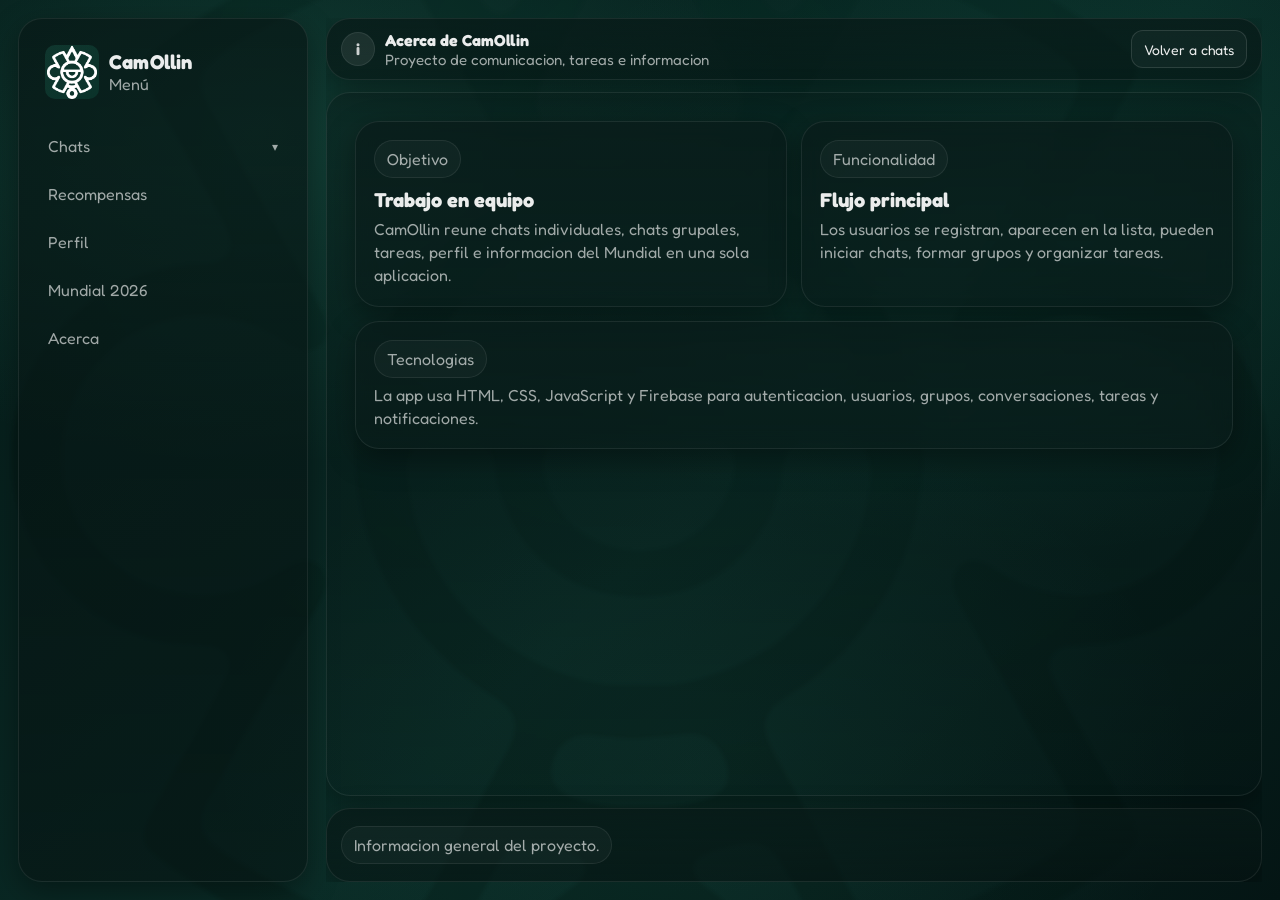
==== commit eceb98f0: "funcionan las recompensas y en principio el encriptado" ====
--- a/acerca-de.html
+++ b/acerca-de.html
@@ -6,24 +6,39 @@
   <link rel="stylesheet" href="styles.css" />
   <title>Acerca de</title>
 </head>
-<body>
+<body class="scrollPage">
 <div class="app">
   <aside class="sidebar">
-    <div class="brand"><div class="logo"></div><div><b>CamOllin</b><div style="font-size:12px;color:var(--muted);">Acerca de</div></div></div>
-    <nav class="nav">
-      <a href="dashboard.html">Chats</a>
-      <a href="tareas-grupo.html">Tareas del grupo</a>
+  <div class="brand">
+    <div class="logo"></div>
+    <div>
+      <b class="titulo_logo">CamOllin</b>
+      <div style="font-size:16px; color:var(--muted);">Menú</div>
+    </div>
+  </div>
+
+  <div class="sideSection">
+    <nav class="nav navGroup">
+
+      <details class="navDropdown">
+        <summary>Chats</summary>
+        <div class="subNav">
+          <a href="notificaciones.html">Notificaciones</a>
+          <a href="dashboard.html">Chats</a>
+          <a href="crear-grupo.html">Crear grupo</a>
+          <a href="tareas-grupo.html">Tareas de grupo</a>
+          <a href="crear-tarea.html">Crear tarea</a>
+        </div>
+      </details>
+
       <a href="recompensas.html">Recompensas</a>
       <a href="perfil.html">Perfil</a>
+      <a href="mundial.html">Mundial 2026</a>
+      <a href="acerca-de.html">Acerca</a>
+
     </nav>
-    <div class="sideSection">
-      <div class="pill">Info</div>
-      <nav class="nav">
-        <a href="mundial.html">Mundial 2026</a>
-        <a class="active" href="acerca-de.html">Acerca de</a>
-      </nav>
-    </div>
-  </aside>
+  </div>
+</aside>
 
   <main class="main">
     <header class="topbar">
--- a/styles.css
+++ b/styles.css
@@ -1322,6 +1322,35 @@
     min-height:calc(100svh - 20px);
   }
 
+  .scrollPage .app{
+    min-height:100svh;
+    height:auto;
+    overflow:visible;
+  }
+
+  .scrollPage .main{
+    grid-template-rows:auto auto auto;
+    min-height:0;
+    overflow:visible;
+  }
+
+  .scrollPage .stage,
+  .scrollPage .stage.scrollStage{
+    min-height:0;
+    max-height:none;
+    height:auto;
+    overflow:visible;
+  }
+
+  .scrollPage .container{
+    padding-bottom:calc(24px + env(safe-area-inset-bottom, 0px));
+  }
+
+  .scrollPage .notificationsList{
+    max-height:none;
+    overflow:visible;
+  }
+
   .topbar{
     align-items:flex-start;
     gap:10px;
@@ -1514,6 +1543,10 @@
     grid-template-rows:auto minmax(360px, 1fr) auto;
   }
 
+  .scrollPage .main{
+    grid-template-rows:auto auto auto;
+  }
+
   .topbar{
     flex-direction:column;
   }
@@ -1561,3 +1594,467 @@
     flex:0 0 auto;
   }
 }
+
+/* ===== Menú fijo con submenú ===== */
+.navGroup{
+  display:flex;
+  flex-direction:column;
+  gap:6px;
+}
+
+.navDropdown{
+  border-radius:14px;
+}
+
+.navDropdown summary{
+  list-style:none;
+  display:flex;
+  align-items:center;
+  justify-content:space-between;
+  padding:10px 12px;
+  border-radius:14px;
+  border:1px solid transparent;
+  color:var(--muted);
+  cursor:pointer;
+}
+
+.navDropdown summary::-webkit-details-marker{
+  display:none;
+}
+
+.navDropdown summary:hover{
+  background:rgba(255,255,255,.03);
+  color:var(--text);
+}
+
+.navDropdown[open] summary,
+.navDropdown summary.active{
+  background:rgba(69,214,173,.10);
+  border-color:rgba(69,214,173,.18);
+  color:var(--text);
+}
+
+.navDropdown summary::after{
+  content:"▾";
+  font-size:12px;
+  color:var(--muted);
+}
+
+.subNav{
+  display:flex;
+  flex-direction:column;
+  gap:5px;
+  margin-top:6px;
+  padding-left:14px;
+}
+
+.subNav a{
+  font-size:14px;
+  padding:9px 12px;
+  border-radius:12px;
+}
+
+/* ===== Recuadro separado para chats en Dashboard ===== */
+.chatsPanel{
+  margin-top:28px;
+}
+
+.chatsBox{
+  padding:12px;
+  border:1px solid rgba(69,214,173,.18);
+  border-radius:20px;
+  background:linear-gradient(180deg, rgba(69,214,173,.055), rgba(255,255,255,.015));
+  box-shadow:0 10px 26px rgba(0,0,0,.18);
+}
+
+.chatsTitle{
+  width:100%;
+  justify-content:flex-start;
+  font-size:18px;
+  color:var(--text);
+  background:rgba(69,214,173,.08);
+  border-color:rgba(69,214,173,.22);
+}
+
+.chatMiniTitle{
+  margin-top:14px;
+  margin-bottom:8px;
+  display:flex;
+  align-items:center;
+  gap:8px;
+  font-size:15px;
+  font-weight:500;
+  color:rgba(255,255,255,.82);
+  letter-spacing:.2px;
+}
+
+.chatMiniTitle::before{
+  content:"";
+  width:8px;
+  height:8px;
+  border-radius:999px;
+  background:var(--accent);
+  box-shadow:0 0 12px rgba(69,214,173,.45);
+}
+
+.chatsList{
+  margin-top:8px;
+  max-height:190px;
+  overflow-y:auto;
+  padding-right:6px;
+  border:1px solid rgba(255,255,255,.06);
+  border-radius:16px;
+  background:rgba(0,0,0,.08);
+}
+
+.chatsList.compact{
+  max-height:150px;
+}
+
+.chatsList .item{
+  border-radius:0;
+  border-bottom:1px solid rgba(255,255,255,.06);
+  padding:12px 10px;
+}
+
+.chatsList .item:last-child{
+  border-bottom:none;
+}
+
+.chatsList .item:hover{
+  background:rgba(69,214,173,.10);
+}
+
+.chatsList .item.active{
+  background:rgba(69,214,173,.16);
+  border-color:rgba(69,214,173,.20);
+}
+
+/* ===== Dashboard sidebar dividido en dos recuadros ===== */
+.dashboardSidebar{
+  display:flex;
+  flex-direction:column;
+  gap:14px;
+  padding:0;
+  background:transparent;
+  border:none;
+  box-shadow:none;
+}
+
+.menuBox,
+.chatsBox{
+  border-radius:24px;
+  border:1px solid var(--stroke);
+  background:linear-gradient(180deg, rgba(8,25,23,.72), rgba(6,18,17,.55));
+  box-shadow:var(--shadow2);
+  padding:16px;
+}
+
+.menuBox{
+  flex-shrink:0;
+}
+
+.chatsBox{
+  flex:1;
+  min-height:0;
+  display:flex;
+  flex-direction:column;
+  border-color:rgba(69,214,173,.16);
+  background:
+    radial-gradient(420px 260px at 50% 0%, rgba(69,214,173,.08), transparent 65%),
+    linear-gradient(180deg, rgba(8,25,23,.72), rgba(6,18,17,.55));
+}
+
+.logoutBox{
+  flex-shrink:0;
+}
+
+.chatsTitle{
+  width:100%;
+  justify-content:flex-start;
+  font-size:18px;
+  color:var(--text);
+  background:rgba(69,214,173,.08);
+  border-color:rgba(69,214,173,.22);
+}
+
+.chatMiniTitle{
+  margin-top:14px;
+  margin-bottom:8px;
+  display:flex;
+  align-items:center;
+  gap:8px;
+  font-size:15px;
+  font-weight:500;
+  color:rgba(255,255,255,.86);
+  letter-spacing:.2px;
+}
+
+.chatMiniTitle::before{
+  content:"";
+  width:8px;
+  height:8px;
+  border-radius:999px;
+  background:var(--accent);
+  box-shadow:0 0 12px rgba(69,214,173,.45);
+}
+
+.chatsList{
+  margin-top:8px;
+  max-height:260px;
+  overflow-y:auto;
+  padding-right:6px;
+  border:1px solid rgba(255,255,255,.06);
+  border-radius:16px;
+  background:rgba(0,0,0,.08);
+}
+
+.chatsList.compact{
+  max-height:170px;
+}
+
+.chatsList .item{
+  border-radius:0;
+  border-bottom:1px solid rgba(255,255,255,.06);
+  padding:12px 10px;
+}
+
+.chatsList .item:last-child{
+  border-bottom:none;
+}
+
+.chatsList .item:hover{
+  background:rgba(69,214,173,.10);
+}
+
+.chatsList .item.active{
+  background:rgba(69,214,173,.16);
+  border-color:rgba(69,214,173,.20);
+}
+
+/* Ajuste móvil para que no se vea apretado */
+@media (max-width: 1200px){
+  .dashboardSidebar{
+    gap:12px;
+  }
+
+  .menuBox,
+  .chatsBox{
+    border-radius:18px;
+    padding:12px;
+  }
+
+  .chatsList{
+    max-height:220px;
+  }
+
+  .chatsList.compact{
+    max-height:150px;
+  }
+
+  
+}
+/* ===== Chats recientes en dashboard ===== */
+.recentChatsHome{
+  width:min(760px, 100%);
+  margin:0 auto;
+  padding:20px;
+  display:grid;
+  gap:14px;
+}
+
+.recentHeader{
+  display:flex;
+  align-items:center;
+  justify-content:space-between;
+  gap:14px;
+  margin-bottom:4px;
+}
+
+.recentChatsList{
+  display:flex;
+  flex-direction:column;
+  gap:10px;
+}
+
+.recentChatItem{
+  display:flex;
+  align-items:center;
+  gap:12px;
+  padding:13px;
+  border-radius:18px;
+  border:1px solid var(--stroke);
+  background:rgba(255,255,255,.03);
+  color:var(--text);
+  transition:background .18s ease, border-color .18s ease, transform .18s ease;
+}
+
+.recentChatItem:hover{
+  background:rgba(69,214,173,.10);
+  border-color:rgba(69,214,173,.24);
+  transform:translateX(3px);
+}
+
+.recentAvatar{
+  width:42px;
+  height:42px;
+  flex:0 0 42px;
+}
+
+.recentChatText{
+  min-width:0;
+  flex:1;
+}
+
+.recentChatTop{
+  display:flex;
+  align-items:center;
+  justify-content:space-between;
+  gap:10px;
+}
+
+.recentChatName{
+  font-weight:700;
+  color:var(--text);
+  overflow:hidden;
+  text-overflow:ellipsis;
+  white-space:nowrap;
+}
+
+.recentChatTime{
+  font-size:12px;
+  color:var(--muted2);
+  flex:0 0 auto;
+}
+
+.recentChatMsg{
+  margin-top:4px;
+  color:var(--muted);
+  font-size:14px;
+  overflow:hidden;
+  text-overflow:ellipsis;
+  white-space:nowrap;
+}
+
+@media (max-width:720px){
+  .recentChatsHome{
+    padding:14px;
+  }
+
+  .recentChatTop{
+    align-items:flex-start;
+    flex-direction:column;
+    gap:2px;
+  }
+
+  .recentChatTime{
+    font-size:11px;
+  }
+}
+/* ===== Sticker especial ===== */
+.stickerMessage{
+  font-size:56px;
+  line-height:1;
+  margin-top:8px;
+  display:inline-grid;
+  place-items:center;
+  min-width:82px;
+  min-height:82px;
+  border-radius:24px;
+  background:
+    radial-gradient(circle at 35% 25%, rgba(255,255,255,.20), transparent 36%),
+    linear-gradient(135deg, rgba(69,214,173,.18), rgba(255,209,102,.12));
+  border:1px solid rgba(69,214,173,.22);
+  box-shadow:0 12px 24px rgba(0,0,0,.22);
+}
+
+/* ===== Marco de perfil recompensa ===== */
+.avatar.rewardFrame{
+  border:2px solid rgba(255,209,102,.95);
+  box-shadow:
+    0 0 0 3px rgba(69,214,173,.16),
+    0 0 18px rgba(255,209,102,.38),
+    inset 0 0 10px rgba(255,209,102,.16);
+}
+
+.profilePhotoFrame.rewardFrameLarge{
+  border:2px solid rgba(255,209,102,.95);
+  box-shadow:
+    0 0 0 5px rgba(69,214,173,.14),
+    0 0 28px rgba(255,209,102,.36),
+    var(--shadow2);
+}
+
+.rewardFrameBadge{
+  display:inline-flex;
+  align-items:center;
+  gap:6px;
+  padding:7px 10px;
+  border-radius:999px;
+  border:1px solid rgba(255,209,102,.28);
+  background:rgba(255,209,102,.08);
+  color:rgba(255,255,255,.86);
+  font-size:13px;
+}
+
+/* ===== Tema premium recompensa ===== */
+body.premiumTheme{
+  --bg0:#100822;
+  --bg1:#18234a;
+  --bg2:#061d1c;
+
+  --panel:rgba(20, 14, 44, .82);
+  --panel2:rgba(8, 31, 34, .68);
+
+  --accent:#ffd166;
+  --accent2:#8a5cff;
+
+  background:
+    radial-gradient(900px 550px at 18% 12%, rgba(255,209,102,.18), transparent 60%),
+    radial-gradient(850px 520px at 82% 20%, rgba(138,92,255,.18), transparent 60%),
+    radial-gradient(900px 650px at 55% 88%, rgba(69,214,173,.10), transparent 55%),
+    linear-gradient(135deg, var(--bg0), var(--bg1) 55%, var(--bg2));
+}
+
+body.premiumTheme .card,
+body.premiumTheme .sidebar,
+body.premiumTheme .topbar,
+body.premiumTheme .composer{
+  border-color:rgba(255,209,102,.16);
+  box-shadow:
+    0 10px 30px rgba(0,0,0,.35),
+    0 0 24px rgba(138,92,255,.08);
+}
+
+body.premiumTheme .logo{
+  background:
+    url("./Recursos/logo.png") center/contain no-repeat,
+    linear-gradient(135deg, rgba(255,209,102,.20), rgba(138,92,255,.18));
+}
+
+body.premiumTheme .pill{
+  border-color:rgba(255,209,102,.24);
+  background:rgba(255,209,102,.07);
+}
+
+body.premiumTheme .btn.primary{
+  background:linear-gradient(135deg, rgba(255,209,102,.24), rgba(138,92,255,.18));
+  border-color:rgba(255,209,102,.35);
+}
+
+body.premiumTheme .nav a.active,
+body.premiumTheme .item.active,
+body.premiumTheme .navDropdown[open] summary,
+body.premiumTheme .navDropdown summary.active{
+  background:rgba(255,209,102,.12);
+  border-color:rgba(255,209,102,.22);
+}
+
+body.premiumTheme .msg.mine{
+  background:linear-gradient(135deg, rgba(91,61,155,.95), rgba(15,77,57,.95));
+  border-color:rgba(255,209,102,.22);
+}
+
+body.premiumTheme .msg.theirs{
+  background:linear-gradient(135deg, rgba(45,110,93,.92), rgba(44,42,94,.92));
+}
